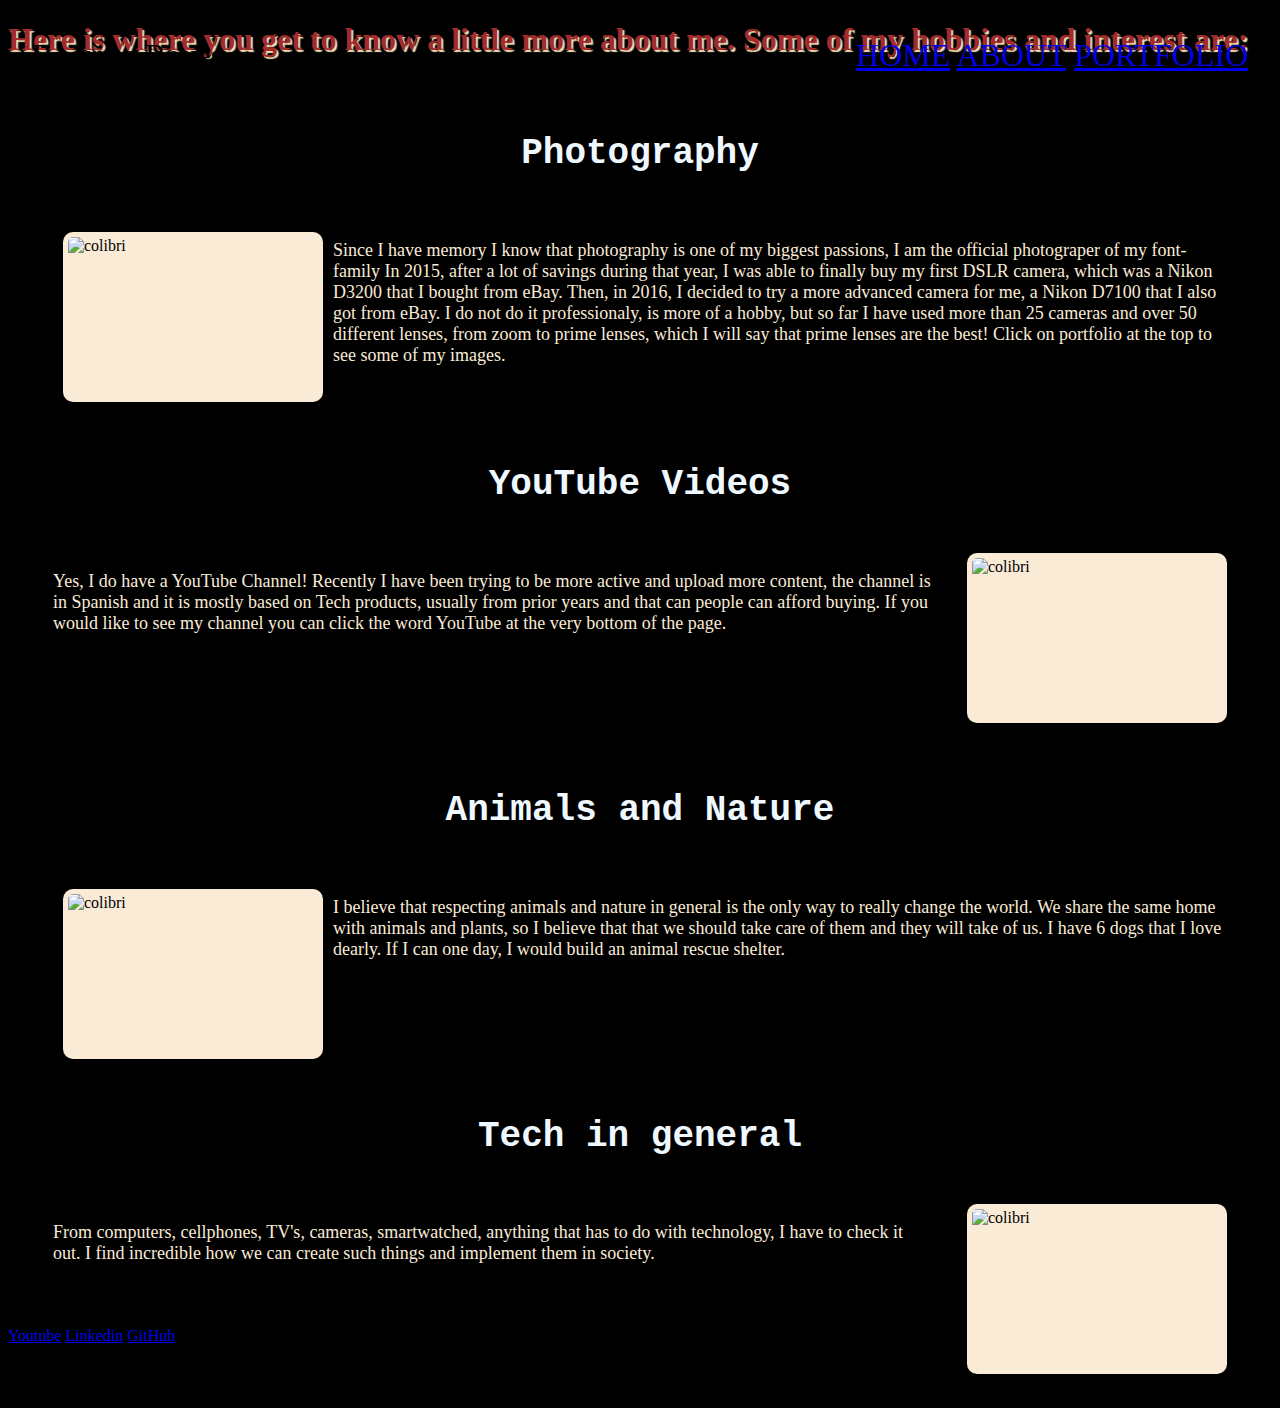
==== about.html @ b520e149 "Add files via upload" ====
<!DOCTYPE html>
<html lang="en">
<head>
    <meta charset="UTF-8">
    <meta http-equiv="X-UA-Compatible" content="IE=edge">
    <meta name="viewport" content="width=device-width, initial-scale=1.0">
    <title>About</title>
    <!--Style for al pages-->
    <link rel="stylesheet" href="site.css">
    <!--Style for this page-->
    <link rel="stylesheet" href="about.css">
</head>
<body>
    <header>
        <span class="name">Rodrigo Reyes</span>
        <nav class="links">
          <a href="index.html">HOME</a>
          <a class="active" href="about.html">ABOUT</a>
          <a href="portfolio.html">PORTFOLIO</a>
        </nav>
    </header>
    <main>
        <h1>Here is where you get to know a little more about me. Some of my hobbies and interest are:</h1>
        <section>
            <h2>Photography</h2>
            <br>
        <img class="colibri" src="https://lh3.googleusercontent.com/[base64]w2766-h1892-s-no?authuser=0" width="250px" alt="colibri">
        <p> Since I have memory I know that photography is one of my biggest passions, I am the official photograper of my font-family
            In 2015, after a lot of savings during that year, I was able to finally buy my first DSLR camera, which was a Nikon D3200
            that I bought from eBay. Then, in 2016, I decided to try a more advanced camera for me, a Nikon D7100 that I also got from eBay.
            I do not do it professionaly, is more of a hobby, but so far I have used more than 25 cameras and over 50 different lenses, from zoom to prime lenses, which I will say that
            prime lenses are the best! Click on portfolio at the top to see some of my images.
        </p>
        </p>
        </section>
        <section>
            <h2>YouTube Videos</h2>
            <br>
        <img class="colibri" src="https://upload.wikimedia.org/wikipedia/commons/thumb/3/34/Logo_oficial_de_YouTube_%282013-2017%29.jpg/640px-Logo_oficial_de_YouTube_%282013-2017%29.jpg" width="250px" alt="colibri">
        <p>Yes, I do have a YouTube Channel! Recently I have been trying to be more active and upload more content, the channel is in Spanish and it is mostly based on Tech products, usually from prior years
            and that can people can afford buying. If you would like to see my channel you can click the word YouTube at the very bottom of the page.
        </p>
        </section>
        <br>
        <section>
            <h2>Animals and Nature</h2>
            <br>
        <img class="colibri" src="https://lh3.googleusercontent.com/[base64]w2766-h1892-s-no?authuser=0" width="250px" alt="colibri">
        <p>I believe that respecting animals and nature in general is the only way to really change the world. We share the same home with animals and plants, so I believe that 
            that we should take care of them and they will take of us. I have 6 dogs that I love dearly. If I can one day, I would build an animal rescue shelter.
        </p>
        </section>
        <br>
        <section>
            <h2>Tech in general</h2>
            <br>
        <img class="colibri" src="https://lh3.googleusercontent.com/[base64]w2766-h1892-s-no?authuser=0" width="250px" alt="colibri">
        <p>From computers, cellphones, TV's, cameras, smartwatched, anything that has to do with technology, I have to check it out. I find incredible
            how we can create such things and implement them in society.
        </p>
        </section>
    </main>
    <footer>
        <a href="https://www.youtube.com/channel/UCp6DNGenF01V0Gv2bZt7vnw">Youtube</a>
        <a href="https://www.linkedin.com/in/rodrigo-reyes-34301b268/">Linkedin</a>
        <a href="https://github.com/rodrreye">GitHub</a>
    </footer>
</body>
</html>
---- about.css ----
body{
    background-color: black;
}
header {
    font-size: 2rem;
    position: fixed;
    left: 0;
    right: 0;
    padding: .5em 1em;
    box-shadow: 0 2px 4px -2px black;
}
.links {
    float: right;
  }

h1 {
    color: brown;
    font-size: 2em;
    text-shadow: 2px 2px 1px wheat;
}
section > img {
    height: 160px;
  }
  
  section:nth-of-type(odd) > img {
    float: left;
    margin: 10px;
    padding: auto;
  }
  
  
  section:nth-of-type(even) > img {
    float: right;
    margin: 0 0 34px 34px;
  }
  
section{
    margin: 40px;
    padding: 5px;
}
.colibri{
    margin: 0px;
    border: 0px;
  background-color: antiquewhite;
    padding: 5px;
    padding-left: 5px;
    border-radius: 10px;  
    position:unset;
}

h2{
    color: aliceblue;
    font-family: 'Courier New';
    font-size: 36px;
    text-align: center;
}

p{
    color: antiquewhite;
    font-size: 18px;
}
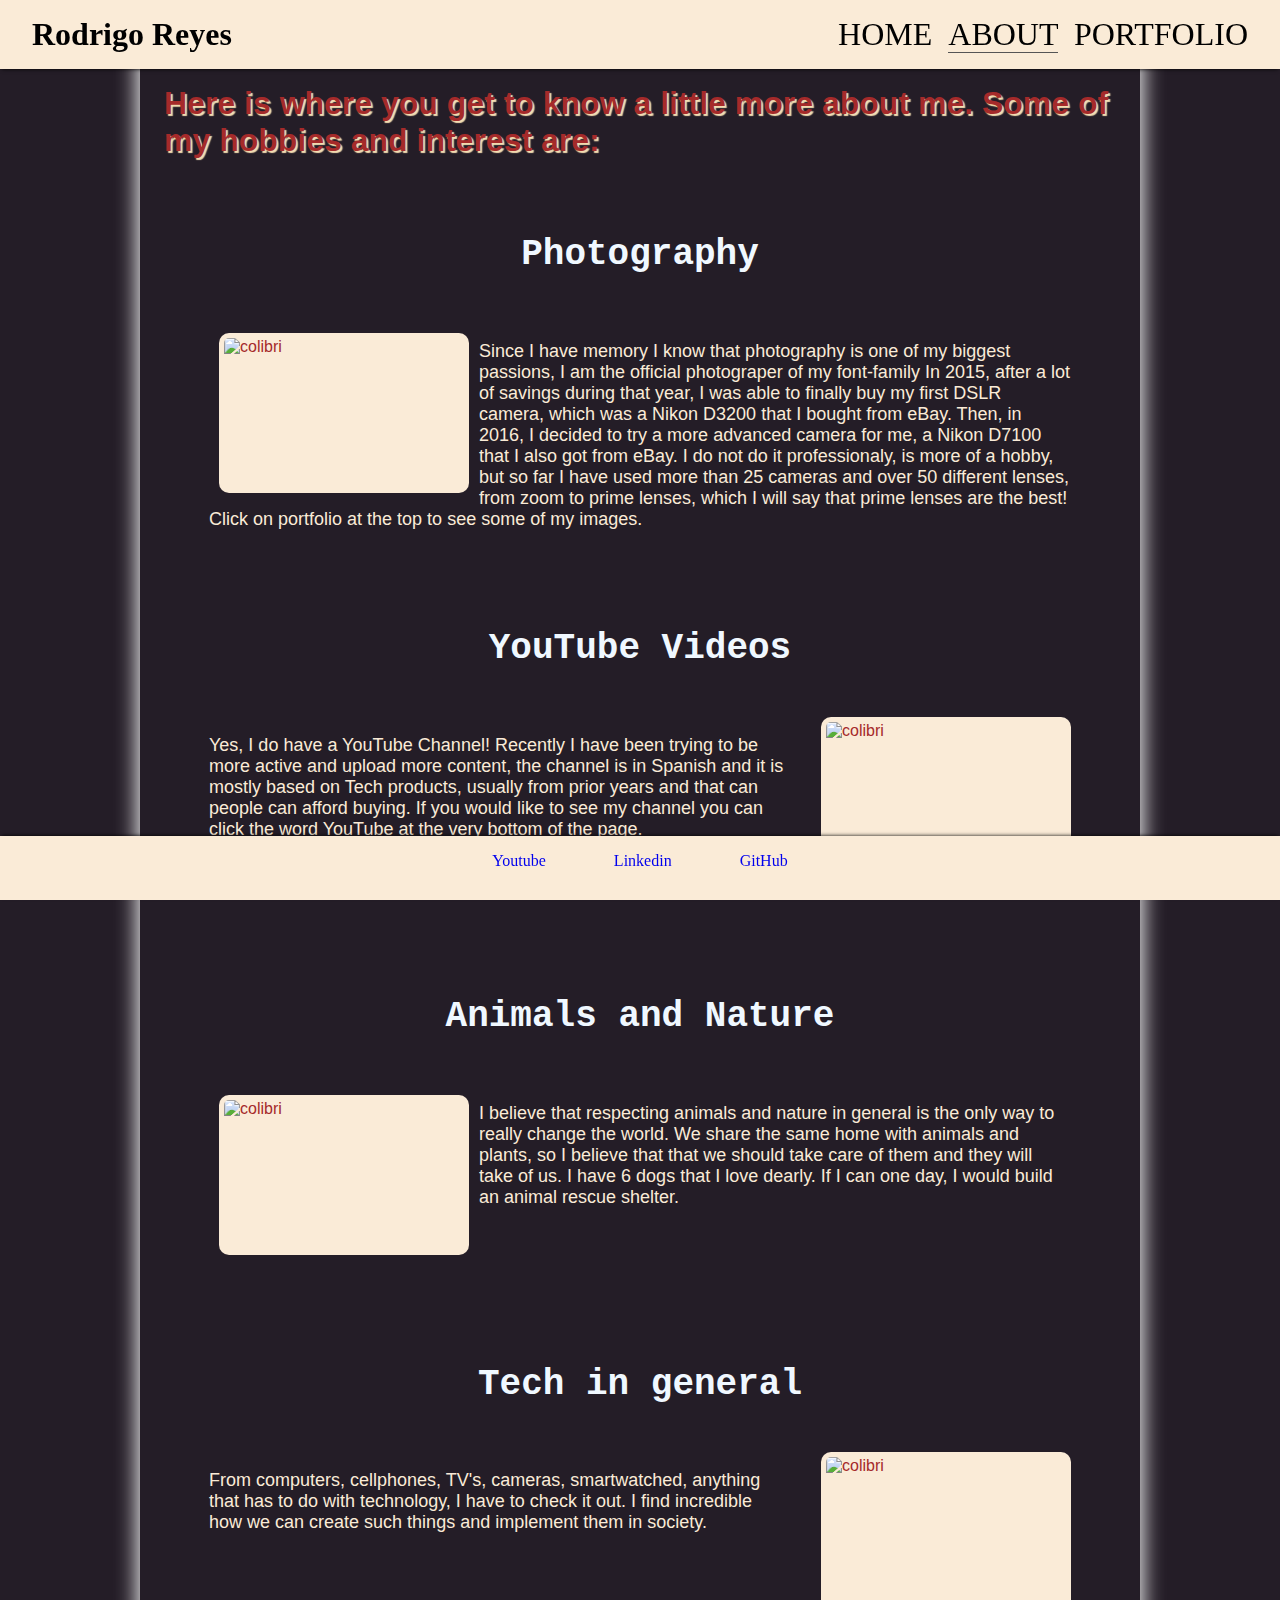
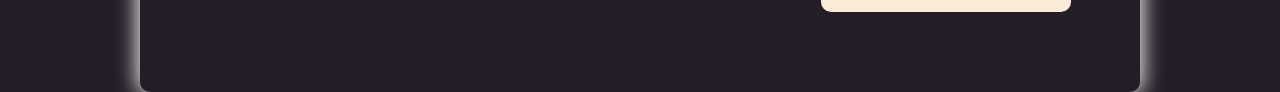
==== commit 5e3ed6b5: "updates" ====
--- a/about.html
+++ b/about.html
@@ -30,7 +30,6 @@
             that I bought from eBay. Then, in 2016, I decided to try a more advanced camera for me, a Nikon D7100 that I also got from eBay.
             I do not do it professionaly, is more of a hobby, but so far I have used more than 25 cameras and over 50 different lenses, from zoom to prime lenses, which I will say that
             prime lenses are the best! Click on portfolio at the top to see some of my images.
-        </p>
         </p>
         </section>
         <section>
--- a/site.css
+++ b/site.css
@@ -0,0 +1,71 @@
+* {
+    box-sizing: border-box;
+  }
+html {
+    font-size: 16px;
+    background: rgb(36, 29, 39);
+  }
+body {
+    max-width: 1000px;
+    margin: 0 auto;
+  }
+header {
+    font-size: 2rem;
+    position: fixed;
+    left: 0;
+    right: 0;
+    padding: .5em 1em;
+    box-shadow: 0 2px 4px -2px white;
+    background: red;
+}
+.links {
+    float: right;
+}
+main {
+    min-height: 100vh;
+    padding: 64px 24px 96px;
+    border-radius: 10px;
+    box-shadow: 0 0 22px 2px white;
+    color: brown;
+    font-family: 'Open Sans', sans-serif;
+}
+.name{
+    color: black;
+    font-weight: bold;
+}
+.links a.active {
+    border-bottom: 1px solid #555;
+}
+.links a {
+    text-decoration: none;
+    color: black;
+    margin-left: .25em;
+  }
+  footer {
+    box-sizing: border-box;
+    position: fixed;
+    height: 64px;
+    padding: 16px;
+    bottom: 0;
+    left: 0;
+    right: 0;
+    text-align: center;
+    box-shadow: 0 -2px 4px -2px black;
+  }
+  
+  footer .media-link {
+    height: 32px;
+  }
+  
+  footer a {
+    margin-right: 64px;
+    text-decoration: none;
+  }
+  
+  footer a:last-child {
+    margin-right: 0;
+  }
+  header, footer {
+    background: antiquewhite;
+  }
+  --- a/about.css
+++ b/about.css
@@ -1,5 +1,5 @@
 body{
-    background-color: black;
+    background-color: rgb(36, 29, 39);
 }
 header {
     font-size: 2rem;
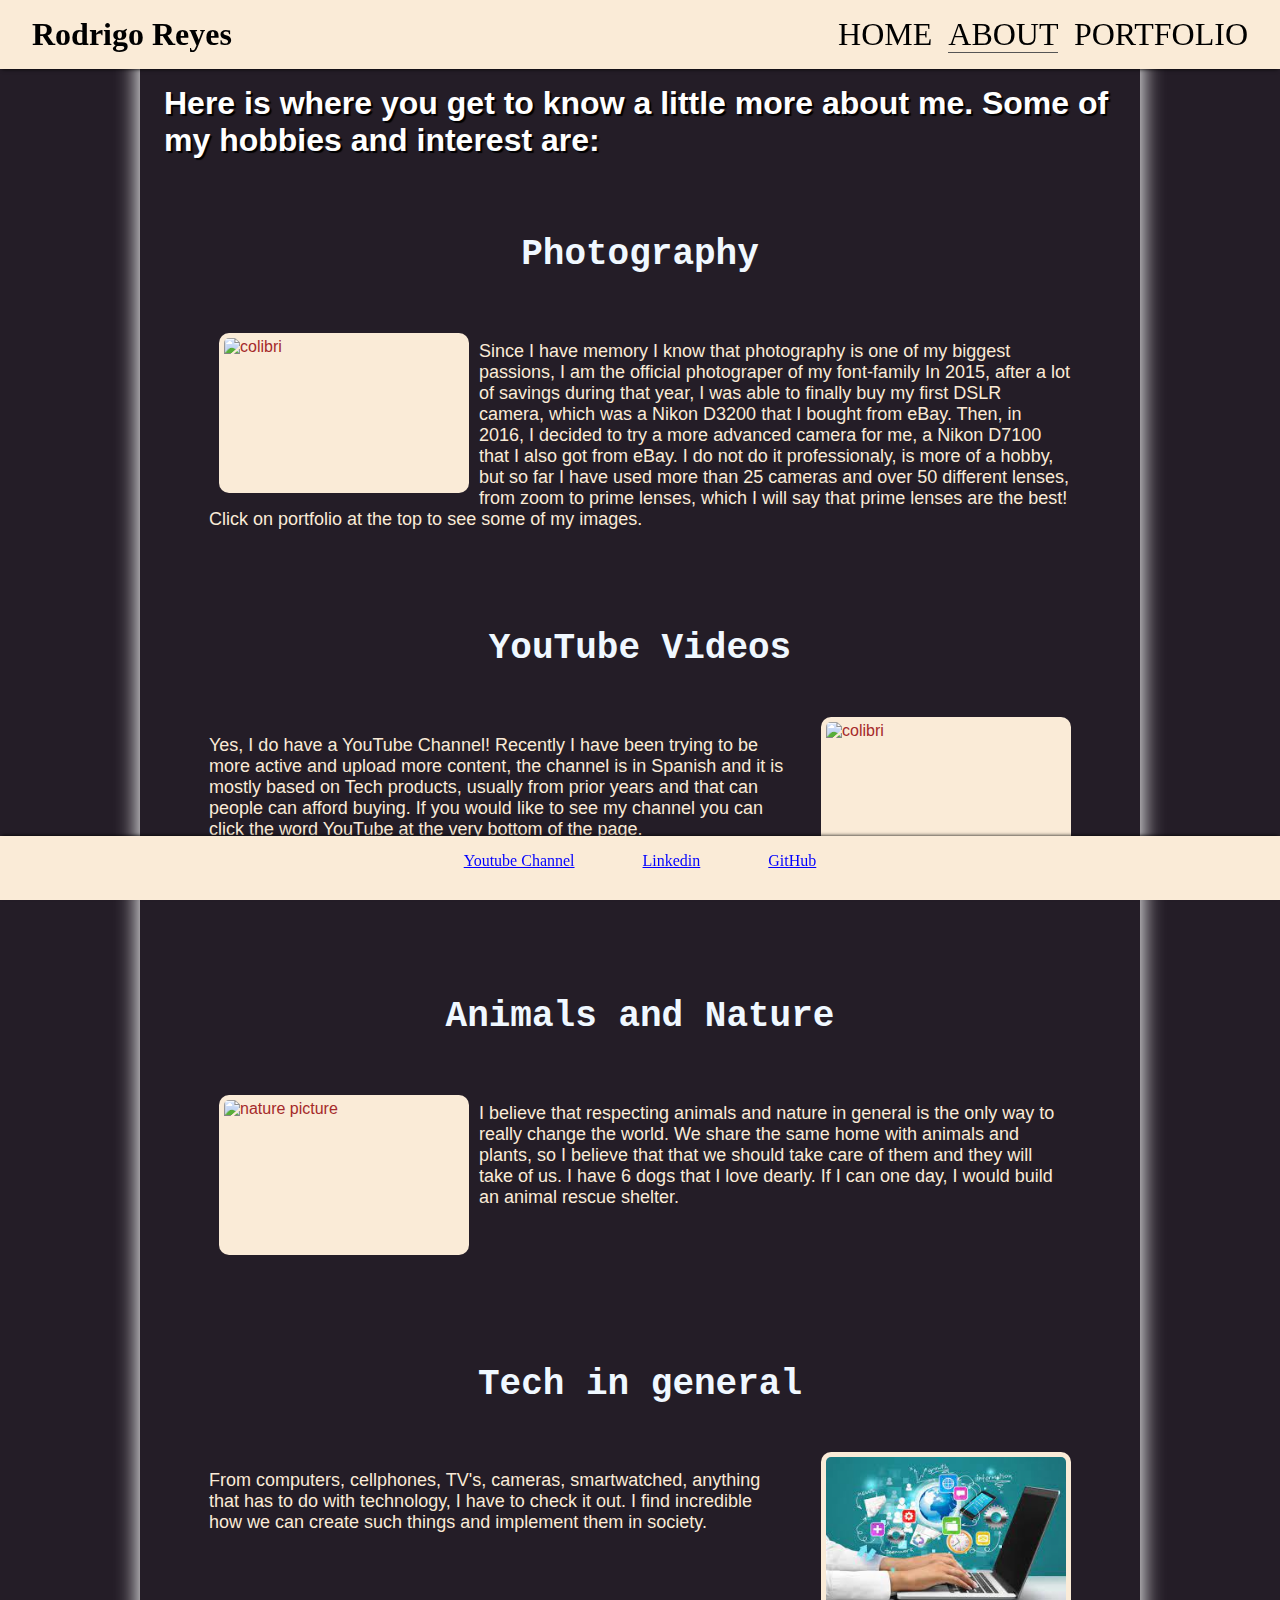
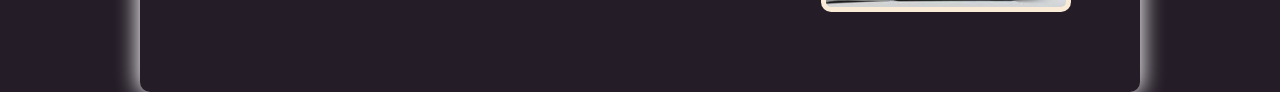
==== commit caeb6638: "Updating folders" ====
--- a/about.html
+++ b/about.html
@@ -6,9 +6,9 @@
     <meta name="viewport" content="width=device-width, initial-scale=1.0">
     <title>About</title>
     <!--Style for al pages-->
-    <link rel="stylesheet" href="site.css">
+    <link rel="stylesheet" href="CSS/site.css">
     <!--Style for this page-->
-    <link rel="stylesheet" href="about.css">
+    <link rel="stylesheet" href="CSS/about.css">
 </head>
 <body>
     <header>
@@ -44,7 +44,7 @@
         <section>
             <h2>Animals and Nature</h2>
             <br>
-        <img class="colibri" src="https://lh3.googleusercontent.com/[base64]w2766-h1892-s-no?authuser=0" width="250px" alt="colibri">
+        <img class="colibri" src="images/nature.jpg" width="250px" alt="nature picture">
         <p>I believe that respecting animals and nature in general is the only way to really change the world. We share the same home with animals and plants, so I believe that 
             that we should take care of them and they will take of us. I have 6 dogs that I love dearly. If I can one day, I would build an animal rescue shelter.
         </p>
@@ -53,14 +53,14 @@
         <section>
             <h2>Tech in general</h2>
             <br>
-        <img class="colibri" src="https://lh3.googleusercontent.com/[base64]w2766-h1892-s-no?authuser=0" width="250px" alt="colibri">
+        <img class="colibri" src="images/tech.jpeg" width="250px" alt="tech">
         <p>From computers, cellphones, TV's, cameras, smartwatched, anything that has to do with technology, I have to check it out. I find incredible
             how we can create such things and implement them in society.
         </p>
         </section>
     </main>
     <footer>
-        <a href="https://www.youtube.com/channel/UCp6DNGenF01V0Gv2bZt7vnw">Youtube</a>
+        <a href="https://www.youtube.com/channel/UCp6DNGenF01V0Gv2bZt7vnw">Youtube Channel</a>
         <a href="https://www.linkedin.com/in/rodrigo-reyes-34301b268/">Linkedin</a>
         <a href="https://github.com/rodrreye">GitHub</a>
     </footer>
--- a/CSS/site.css
+++ b/CSS/site.css
@@ -0,0 +1,72 @@
+* {
+    box-sizing: border-box;
+  }
+html {
+    font-size: 16px;
+    background: rgb(36, 29, 39);
+  }
+body {
+    max-width: 1000px;
+    margin: 0 auto;
+  }
+header {
+    font-size: 2rem;
+    position: fixed;
+    left: 0;
+    right: 0;
+    padding: .5em 1em;
+    box-shadow: 0 2px 4px -2px white;
+    background: red;
+}
+.links {
+    float: right;
+}
+main {
+    min-height: 100vh;
+    padding: 64px 24px 96px;
+    border-radius: 10px;
+    box-shadow: 0 0 22px 2px white;
+    color: brown;
+    font-family: 'Open Sans', sans-serif;
+}
+.name{
+    color: black;
+    font-weight: bold;
+}
+.links a.active {
+    border-bottom: 1px solid #555;
+}
+.links a {
+    text-decoration: none;
+    color: black;
+    margin-left: .25em;
+  }
+  footer {
+    box-sizing: border-box;
+    position: fixed;
+    height: 64px;
+    padding: 16px;
+    bottom: 0;
+    left: 0;
+    right: 0;
+    text-align: center;
+    box-shadow: 0 -2px 4px -2px black;
+  }
+  
+  footer .media-link {
+    height: 32px;
+  }
+  
+  footer a {
+    margin-right: 64px;
+    text-decoration: underline;
+    color: blue;
+  }
+  
+  footer a:last-child {
+    margin-right: 0;
+  }
+  header, footer {
+    background: antiquewhite;
+  }
+  --- a/CSS/about.css
+++ b/CSS/about.css
@@ -0,0 +1,62 @@
+body{
+    background-color: rgb(36, 29, 39);
+}
+header {
+    font-size: 2rem;
+    position: fixed;
+    left: 0;
+    right: 0;
+    padding: .5em 1em;
+    box-shadow: 0 2px 4px -2px black;
+}
+.links {
+    float: right;
+  }
+
+h1 {
+    color: white;
+    font-size: 2em;
+    text-shadow: 2px 2px 1px black;
+}
+section > img {
+    height: 160px;
+  }
+  
+  section:nth-of-type(odd) > img {
+    float: left;
+    margin: 10px;
+    padding: auto;
+  }
+  
+  
+  section:nth-of-type(even) > img {
+    float: right;
+    margin: 0 0 34px 34px;
+  }
+  
+section{
+    margin: 40px;
+    padding: 5px;
+}
+.colibri{
+    margin: 0px;
+    border: 0px;
+  background-color: antiquewhite;
+    padding: 5px;
+    padding-left: 5px;
+    border-radius: 10px;  
+    position:unset;
+}
+
+h2{
+    color: aliceblue;
+    font-family: 'Courier New';
+    font-size: 36px;
+    text-align: center;
+}
+
+p{
+    color: antiquewhite;
+    font-size: 18px;
+}
+  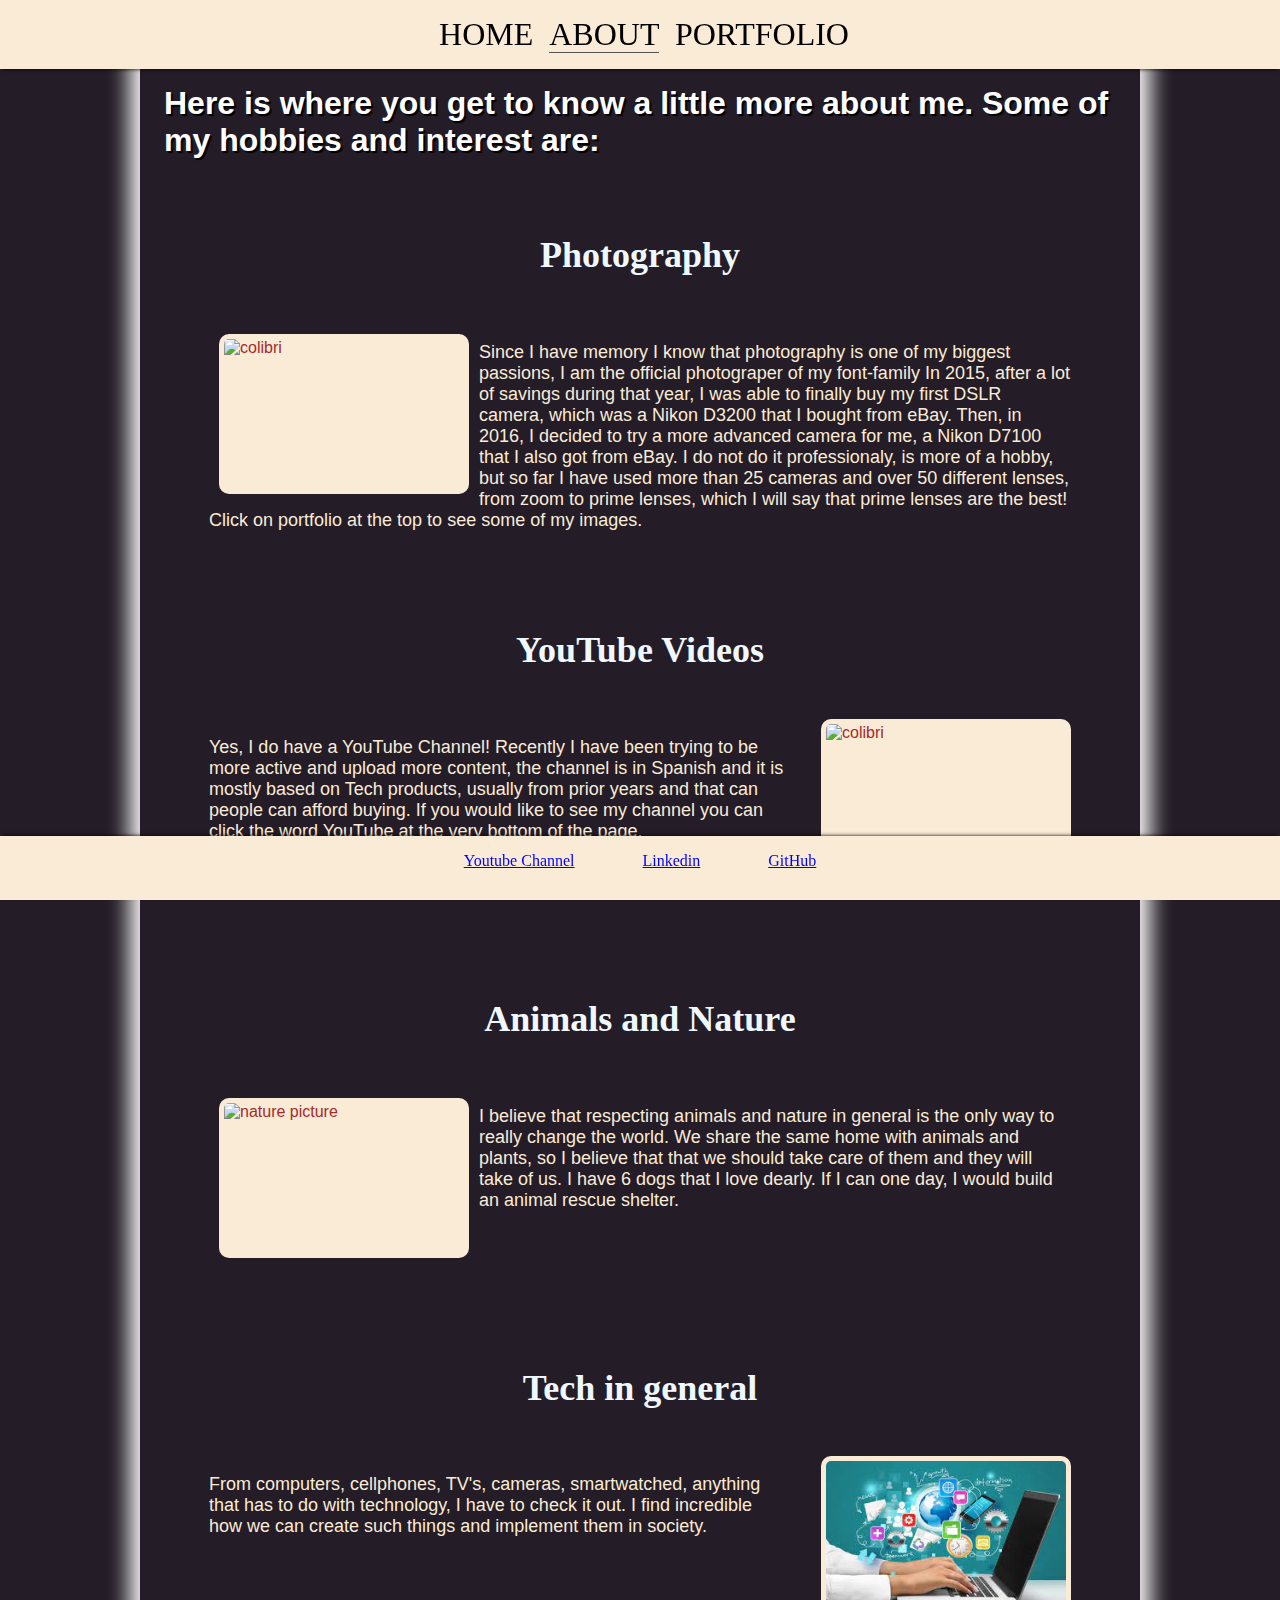
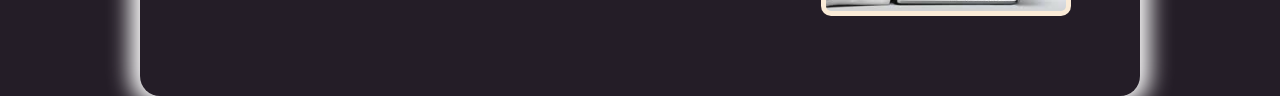
==== commit 856b2147: "More last changes" ====
--- a/about.html
+++ b/about.html
@@ -12,10 +12,9 @@
 </head>
 <body>
     <header>
-        <span class="name">Rodrigo Reyes</span>
         <nav class="links">
           <a href="index.html">HOME</a>
-          <a class="active" href="about.html">ABOUT</a>
+          <a class="active" href="./about">ABOUT</a>
           <a href="portfolio.html">PORTFOLIO</a>
         </nav>
     </header>
--- a/CSS/site.css
+++ b/CSS/site.css
@@ -17,15 +17,17 @@
     padding: .5em 1em;
     box-shadow: 0 2px 4px -2px white;
     background: red;
+    z-index: 100;
 }
+
 .links {
-    float: right;
+    text-align: center;
 }
 main {
     min-height: 100vh;
     padding: 64px 24px 96px;
-    border-radius: 10px;
-    box-shadow: 0 0 22px 2px white;
+    border-radius: 20px;
+    box-shadow: 0 0 22px 10px white;
     color: brown;
     font-family: 'Open Sans', sans-serif;
 }
--- a/CSS/about.css
+++ b/CSS/about.css
@@ -10,7 +10,7 @@
     box-shadow: 0 2px 4px -2px black;
 }
 .links {
-    float: right;
+    text-align: center;
   }
 
 h1 {
@@ -50,7 +50,7 @@
 
 h2{
     color: aliceblue;
-    font-family: 'Courier New';
+    font-family:'Times New Roman';
     font-size: 36px;
     text-align: center;
 }
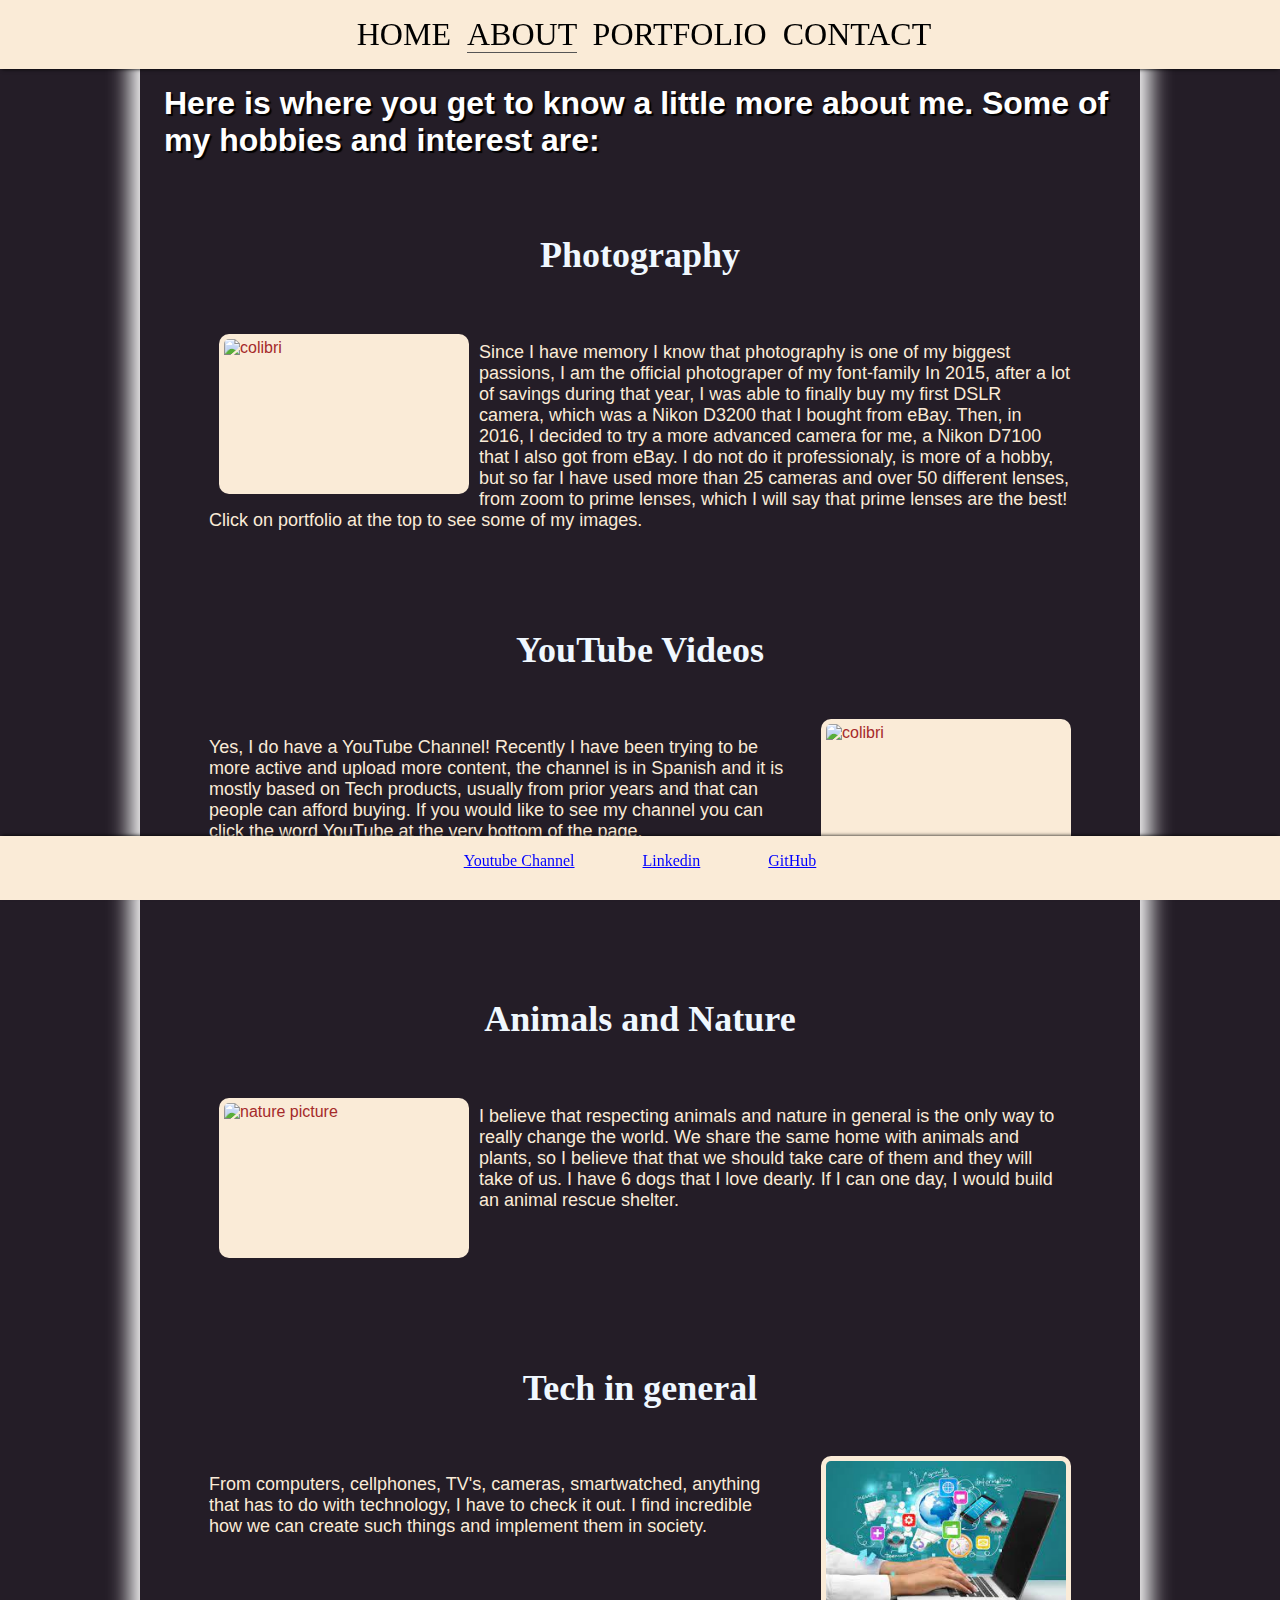
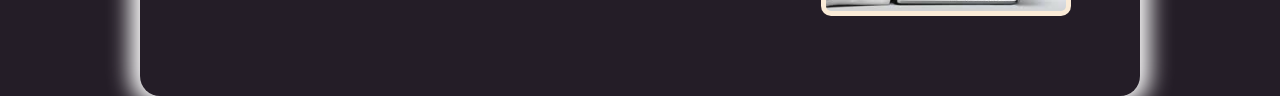
==== commit 8e3f59c5: "Addded updates and contact page" ====
--- a/about.html
+++ b/about.html
@@ -16,6 +16,7 @@
           <a href="index.html">HOME</a>
           <a class="active" href="./about">ABOUT</a>
           <a href="portfolio.html">PORTFOLIO</a>
+          <a href="Contact.html">CONTACT</a>
         </nav>
     </header>
     <main>
@@ -59,9 +60,9 @@
         </section>
     </main>
     <footer>
-        <a href="https://www.youtube.com/channel/UCp6DNGenF01V0Gv2bZt7vnw">Youtube Channel</a>
-        <a href="https://www.linkedin.com/in/rodrigo-reyes-34301b268/">Linkedin</a>
-        <a href="https://github.com/rodrreye">GitHub</a>
+        <a target="_blank" href="https://www.youtube.com/channel/UCp6DNGenF01V0Gv2bZt7vnw">Youtube Channel</a>
+        <a target="_blank" href="https://www.linkedin.com/in/rodrigo-reyes-34301b268/">Linkedin</a>
+        <a target="_blank" href="https://github.com/rodrreye">GitHub</a>
     </footer>
 </body>
 </html>